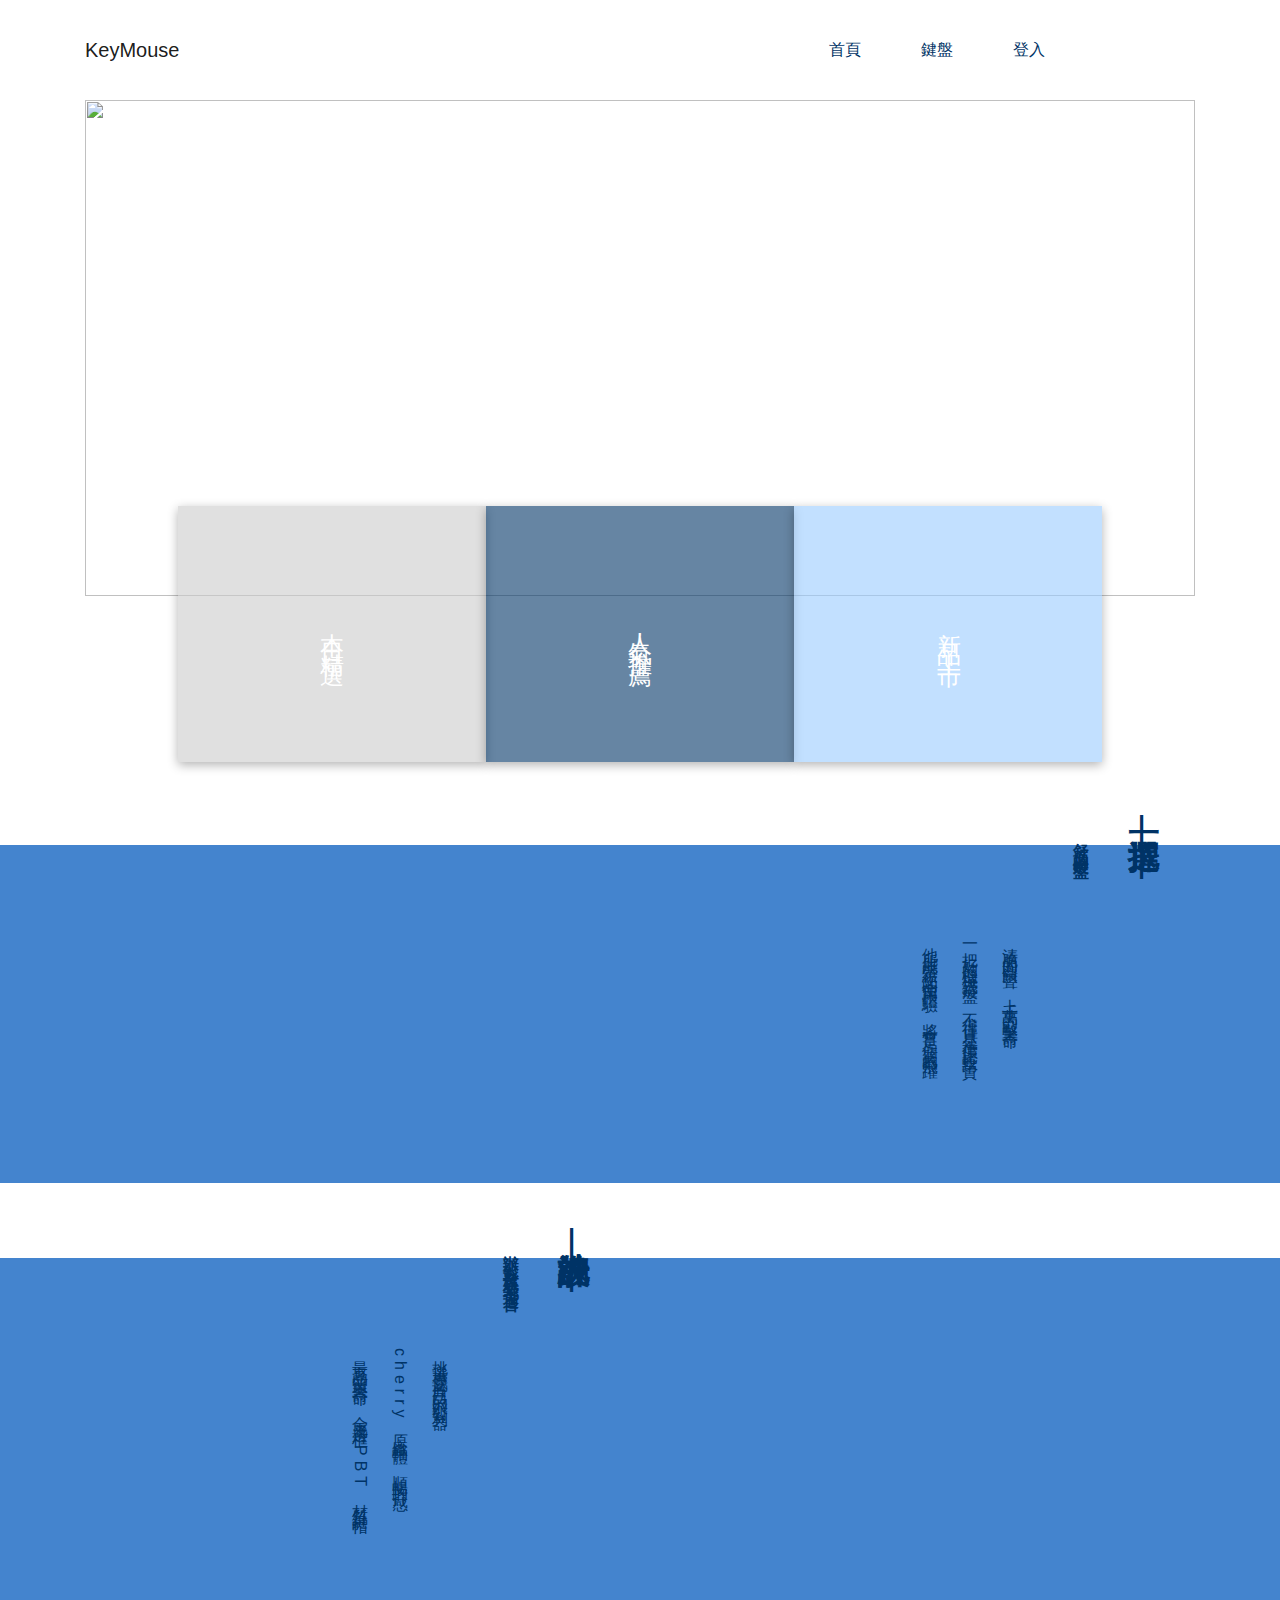
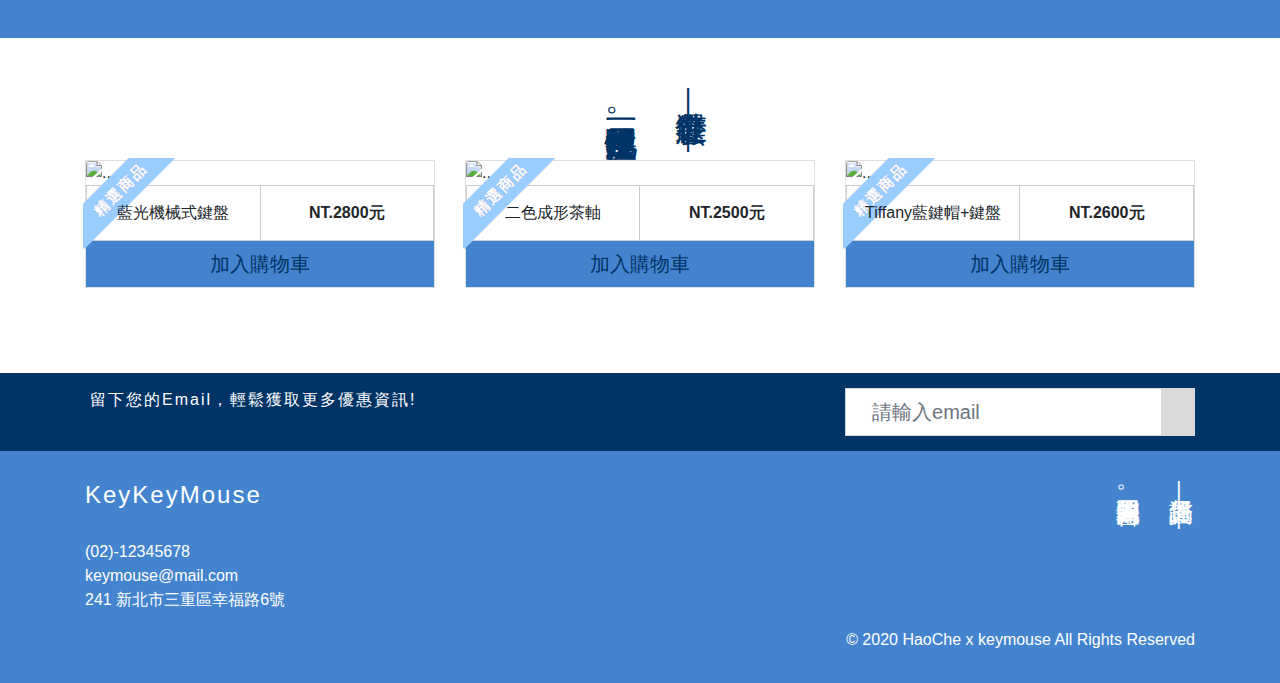
==== index.html @ 39cd57ff "Add files via upload" ====
<!DOCTYPE html>
<html lang="en">

<head>
  <meta charset="UTF-8">
  <meta name="viewport" content="width=device-width, initial-scale=1.0">
  <title>Document</title>
  <link rel="stylesheet" href="https://stackpath.bootstrapcdn.com/bootstrap/4.4.1/css/bootstrap.min.css" integrity="sha384-Vkoo8x4CGsO3+Hhxv8T/Q5PaXtkKtu6ug5TOeNV6gBiFeWPGFN9MuhOf23Q9Ifjh" crossorigin="anonymous">
  <link rel="stylesheet" href="stylesheet/all.css">
</head>

<body>
  <nav class="navbar navbar-expand-lg navbar-light bg-ac-light ">
    <div class="container">
      <a class="navbar-brand" href="#">KeyMouse<i class="far fa-keyboard fa-2x pt-3"></i></a>
      <button class="navbar-toggler" type="button" data-toggle="collapse" data-target="#navbarSupportedContent"
        aria-controls="navbarSupportedContent" aria-expanded="false" aria-label="Toggle navigation">
        <span class="navbar-toggler-icon"></span>
      </button>
      <div class="collapse navbar-collapse" id="navbarSupportedContent">
        <ul class="navbar-nav ml-auto">
          <li class="nav-item">
            <a class="nav-link text-ac-success" href="index.html">首頁 <span class="sr-only">(current)</span></a>
          </li>
          <li class="nav-item">
            <a class="nav-link text-ac-success" href="shopcart.html">鍵盤</a>
          </li>

          <li class="nav-item">
            <a class="nav-link text-ac-success" href="login.html" tabindex="-1" aria-disabled="true">登入</a>
          </li>
          <li class="nav-item mr-7">
            <a class="nav-link text-ac-success" href="paycar.html" tabindex="-1" aria-disabled="true"><i
                class="fas fa-shopping-cart"></i></a>
          </li>
        </ul>

      </div>
    </div>
  </nav>

  <div class="container mb-8">
    <div>
      <img
        src="https://images.unsplash.com/photo-1526920929362-5b26677c148c?ixlib=rb-1.2.1&ixid=eyJhcHBfaWQiOjEyMDd9&auto=format&fit=crop&w=1355&q=80"
        class="d-block w-100 ind-header" alt="">
    </div>
    <div class="row no-gutters justify-content-center text-center">
      <div class="col-md-10">
        <div class="row no-gutters">
          <div class="col-4">
            <div
              style="background-image: url(https://i.imgur.com/qX89IBs.png); background-position: center center; background-size: cover; background-repeat: no-repeat;">
              <div
                class="frosted-glass-today write-mode d-flex align-items-center justify-content-center h4 text-ac-light w-100">
                本日精選
              </div>
            </div>
          </div>
          <div class="col-4">
            <div style="background-image: url(https://images.unsplash.com/photo-1560317620-1ba88ae56e7b?ixlib=rb-1.2.1&ixid=eyJhcHBfaWQiOjEyMDd9&auto=format&fit=crop&w=1352&q=80); background-position: center center;
        background-size: cover;
        background-repeat: no-repeat;">
              <div
                class="focus frosted-glass-famous write-mode d-flex align-items-center justify-content-center h4 text-ac-light w-100">
                人氣推薦
              </div>
            </div>
          </div>
          <div class="col-4">
            <div style="background-image: url(https://i.imgur.com/8xKH4zR.png); background-position: center center;
          background-size: cover;
          background-repeat: no-repeat;">
              <div
                class="focus frosted-glass-news write-mode d-flex align-items-center justify-content-center h4 text-ac-light w-100">
                新品上市
              </div>
            </div>
          </div>
        </div>
      </div>
    </div>
  </div>
  <section class="container-fluid bg-ac-lsuccess  py-5" style="position: relative;">
    <div class="container">
      <div class="row">
        <div class="col-md-6  break-block">
          <div class="bg-cover section-image h-100 section-image"
            style="background-image:url('https://images.unsplash.com/photo-1555734621-0dc69d2aed3d?ixlib=rb-1.2.1&ixid=eyJhcHBfaWQiOjEyMDd9&auto=format&fit=crop&w=1350&q=80');">
          </div>
        </div>
        <div class="col-md-6 d-flex justify-content-end" style="max-height: 420px;">
          <div class="col d-inline write-mode py-md-7 py-5 text-ac-success mr-auto ml-2" style="letter-spacing: 5px;">
            <p>清脆的回饋聲，上千萬的敲擊壽命。</p>
            <p>一把好的機械式鍵盤，不僅僅只是造價比較昂貴，</p>
            <p>他所能帶給您的使用體驗，將會是一個質的飛躍。</p>
          </div>
          <div class="d-md-block sec-text write-mode font-weight-bold text-ac-success">
            <p class="h2 font-weight-bold">選擇一把——</p>
            <p class="mt-3" style="letter-spacing: 5px;">舒適的鍵盤</p>
          </div>
        </div>
      </div>
    </div>
  </section>
  <section class="container-fluid bg-ac-lsuccess mb-6 mt-8 py-5" style="position: relative;">
    <div class="container">
      <div class="row">

        <div class="col-md-6 d-flex justify-content-end " style="max-height: 420px;">
          <div class="col d-inline write-mode py-md-7 py-5 text-ac-success mr-auto ml-3" style="letter-spacing: 5px;">
            <p>挑選專屬於自己的辦公利器。</p>
            <p>cherry原廠軸體，順暢的打感</p>
            <p>最高品質與壽命，金屬邊框，PBT材質鍵帽。</p>
          </div>
          <div class="d-md-block sec-text write-mode font-weight-bold text-ac-success">
            <p class="h2 font-weight-bold ">洗練的設計——</p>
            <p class="mt-3" style="letter-spacing: 5px;">辦公影音娛樂都適合</p>
          </div>
        </div>
        <div class="col-md-6  break-block">
          <div class="bg-cover section-image h-100 section-image"
            style="background-image:url('https://images.unsplash.com/photo-1563486299190-d415ab26e837?ixlib=rb-1.2.1&ixid=eyJhcHBfaWQiOjEyMDd9&auto=format&fit=crop&w=1351&q=80');">
          </div>
        </div>
      </div>
    </div>
  </section>
  <section class="container-fluid">
    <div class="d-flex justify-content-center ">
      <h3 class="h2 write-mode text-ac-success">還在等什麼——<br>
        <p class="h2 write-mode mt-3">趕快選配一把鍵盤使用吧。</p>
      </h3>

    </div>
  </section>
  <div class="container mb-8">
    <div class="row">
      <div class="col-md-4 mb-2">
        <div class="card w-100 h-100" style="min-width: 300px;">
          <img
            src="https://images.unsplash.com/photo-1489257712451-3a66755ca19c?ixlib=rb-1.2.1&auto=format&fit=crop&w=1350&q=80"
            class="card-img-top" alt="...">
          <div class="card-body p-0 " style="border:1px solid #cccccc">
            <i class="far fa-heart favorite" style="width:20px; height:20px;"></i>
            <div class="ribbon-wrapper">
              <div class="ribbon ">
                精選商品
              </div>
            </div>
            <div class=" d-flex text-center">
              <div class="commodity-name col p-3">
                藍光機械式鍵盤
              </div>
              <strong class="col d-flex align-items-center justify-content-center p-3">
                NT.2800元
              </strong>
            </div>
          </div>
          <a href="#" class="btn-lg btn-ac-lsuccess text-center rounded-0 text-ac-success shop-cart-hover">加入購物車</a>
        </div>
      </div>
      <div class="col-md-4 mb-2">
        <div class="card w-100 h-100" style="min-width: 300px;">
          <img
            src="https://images.unsplash.com/photo-1553680528-62abdfec6544?ixlib=rb-1.2.1&ixid=eyJhcHBfaWQiOjEyMDd9&auto=format&fit=crop&w=1350&q=80"
            class="card-img-top" alt="...">
          <div class="card-body p-0" style="border:1px solid #cccccc">
            <i class="far fa-heart favorite" style="width:20px; height:20px;"></i>
            <div class="ribbon-wrapper">
              <div class="ribbon ">
                精選商品
              </div>
            </div>
            <div class=" d-flex text-center">
              <div class="commodity-name col p-3">
                二色成形茶軸
              </div>
              <strong class="col d-flex align-items-center justify-content-center p-3">
                NT.2500元
              </strong>
            </div>
          </div>
          <a href="#" class="btn-lg btn-ac-lsuccess text-center rounded-0 text-ac-success shop-cart-hover">加入購物車</a>
        </div>
      </div>
      <div class="col-md-4 mb-2">
        <div class="card w-100 h-100" style="min-width: 300px;">
          <img
            src="https://images.unsplash.com/photo-1517518295033-d5ab8ca078cc?ixlib=rb-1.2.1&ixid=eyJhcHBfaWQiOjEyMDd9&auto=format&fit=crop&w=1351&q=80"
            class="card-img-top" alt="...">
          <div class="card-body p-0" style="border:1px solid #cccccc">
            <i class="far fa-heart favorite" style="width:20px; height:20px;"></i>
            <div class="ribbon-wrapper">
              <div class="ribbon ">
                精選商品
              </div>
            </div>
            <div class=" d-flex text-center">
              <div class="commodity-name col p-3">
                Tiffany藍鍵帽+鍵盤
              </div>
              <strong class="col d-flex align-items-center justify-content-center p-3">
                NT.2600元
              </strong>
            </div>
          </div>
          <a href="#" class="btn-lg btn-ac-lsuccess text-center rounded-0 text-ac-success shop-cart-hover">加入購物車</a>
        </div>
      </div>
    </div>
  </div>
  <section class="container-fluid bg-ac-success">
    <div class="container py-3">
      <div class="row">
        <div class="col-sm-5 text-white">
          <p class="d-flex align-items-center" style="letter-spacing:2px;"><i
              class="far fa-keyboard fa-2x mr-1"></i>留下您的Email，輕鬆獲取更多優惠資訊!</p>
        </div>
        <div class="col-sm-4 ml-auto">
          <div class="input-group input-group-lg user">
            <input type="text" class="form-control border-right-0 rounded-0" placeholder="請輸入email"
              aria-label="Recipient's username" aria-describedby="button-addon2"><i
              class="fas fa-envelope icon mt-4 mx-1"></i>
            <div class="input-group-append">
              <button class="btn btn-ac-warning rounded-0" type="button" id="button-addon2"><i
                  class="fas fa-arrow-alt-circle-right"></i></button>
            </div>
          </div>
        </div>
      </div>
    </div>
  </section>
  <footer class="container-fluid bg-ac-lsuccess text-white py-3">
    <div class="container">
      <div class="row">
        <div class="col-md-6">
          <div>
            <p class="d-flex align-items-center h4 py-3" style="letter-spacing:2px;">KeyKeyMouse<i
                class="fas fa-mouse ml-2"></i></p>
          </div>
          <ul class="mt-3 pl-0" style="list-style: none;">
            <li>(02)-12345678</li>
            <li>keymouse@mail.com</li>
            <li>241 新北市三重區幸福路6號</li>
          </ul>
        </div>
        <div class="col-md-6 d-none d-sm-block">
          <h3 class="h4 write-mode ml-auto mr-0 mt-3">品質保證——
            <p>完善的保固政策。</p>
          </h3>
        </div>
      </div>
      <div class="row">
        <div class="col-md-5">
          <div>
            <i class="fab fa-facebook-square fa-2x"></i>
            <i class="fab fa-instagram fa-2x"></i>
          </div>
        </div>
        <div class="col-md-7 d-flex justify-content-md-end">
          <p>© 2020 HaoChe x keymouse All Rights Reserved</p>
        </div>
      </div>
    </div>

  </footer>

  <script src="https://cdnjs.cloudflare.com/ajax/libs/font-awesome/5.12.1/js/all.min.js"></script>
  <script src="https://code.jquery.com/jquery-3.4.1.slim.min.js"
    integrity="sha384-J6qa4849blE2+poT4WnyKhv5vZF5SrPo0iEjwBvKU7imGFAV0wwj1yYfoRSJoZ+n"
    crossorigin="anonymous"></script>
  <script src="https://cdn.jsdelivr.net/npm/popper.js@1.16.0/dist/umd/popper.min.js"
    integrity="sha384-Q6E9RHvbIyZFJoft+2mJbHaEWldlvI9IOYy5n3zV9zzTtmI3UksdQRVvoxMfooAo"
    crossorigin="anonymous"></script>
  <script src="https://stackpath.bootstrapcdn.com/bootstrap/4.4.1/js/bootstrap.min.js"
    integrity="sha384-wfSDF2E50Y2D1uUdj0O3uMBJnjuUD4Ih7YwaYd1iqfktj0Uod8GCExl3Og8ifwB6"
    crossorigin="anonymous"></script>
  <script src="js/all.js"></script>
</body>

</html>
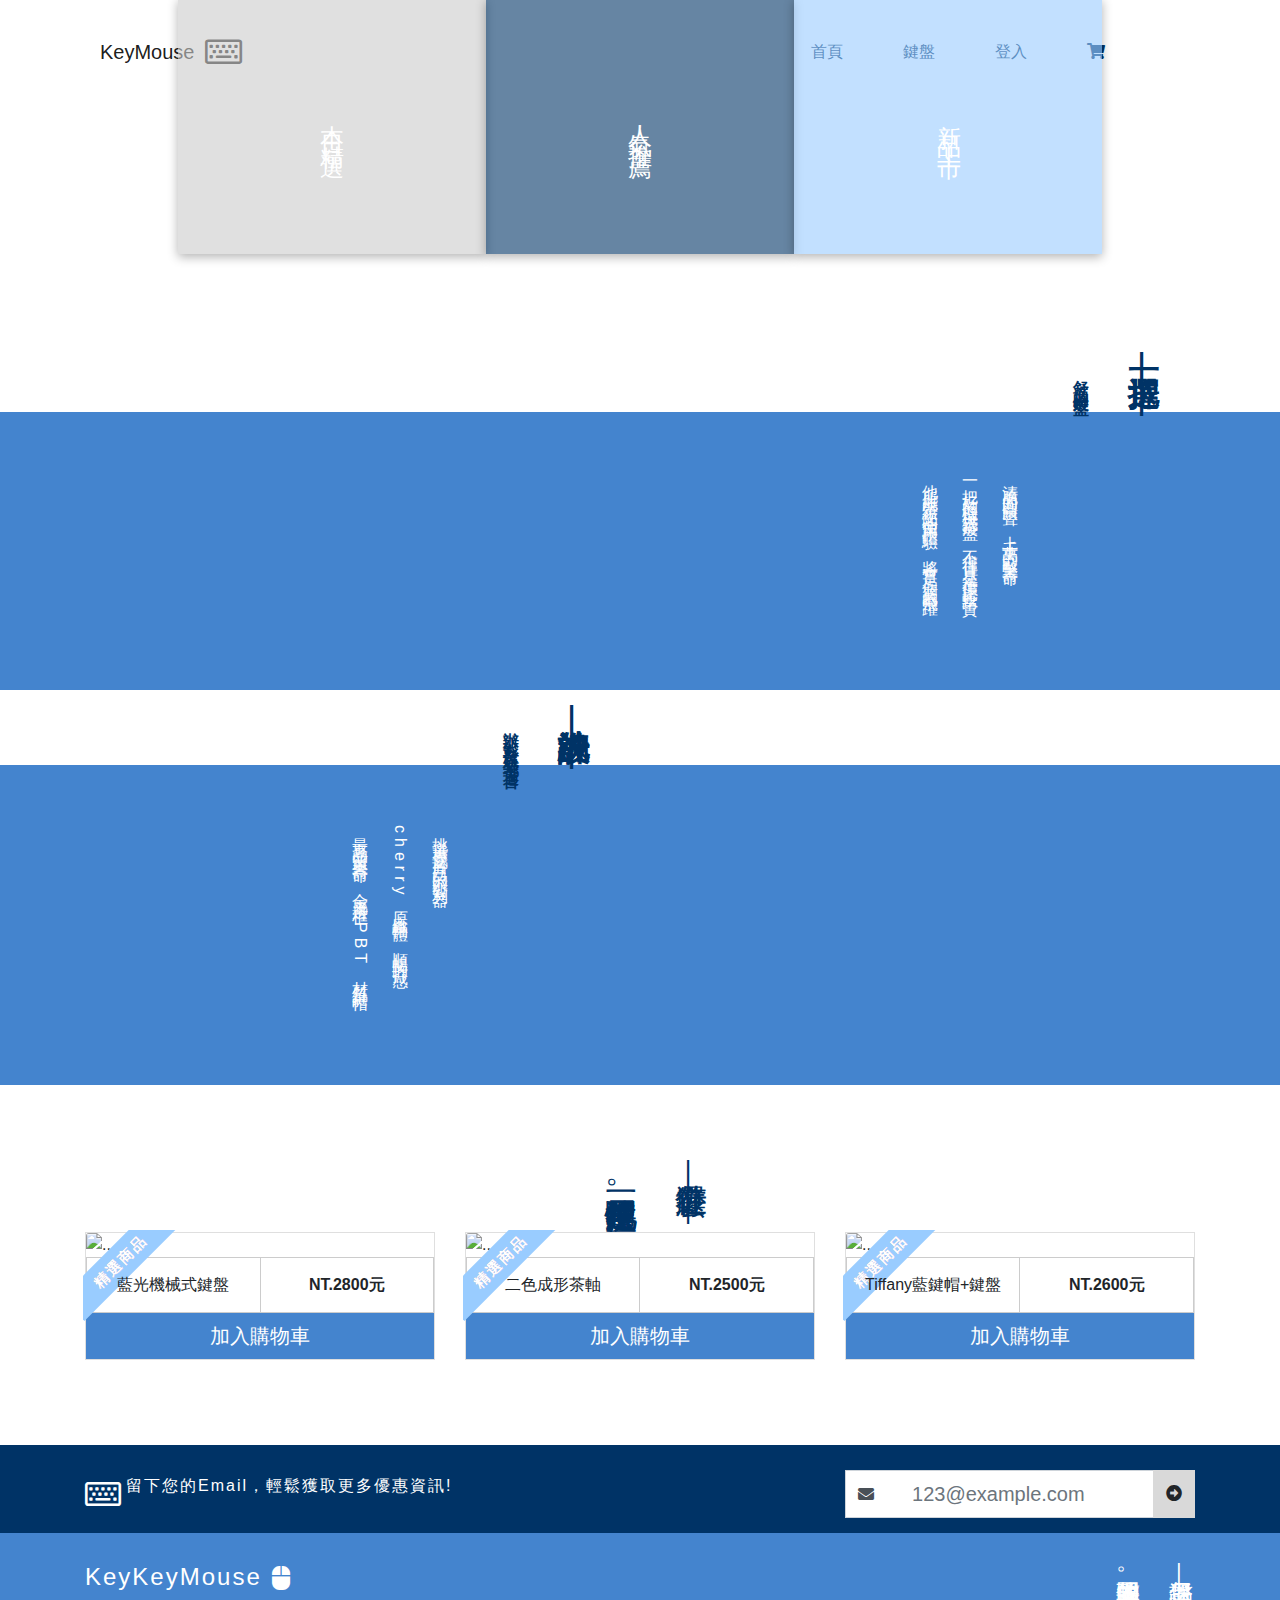
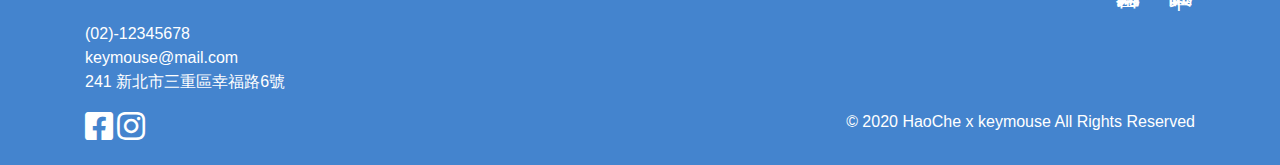
==== commit 7f63ac06: "Add files via upload" ====
--- a/index.html
+++ b/index.html
@@ -7,90 +7,82 @@
   <title>Document</title>
   <link rel="stylesheet" href="https://stackpath.bootstrapcdn.com/bootstrap/4.4.1/css/bootstrap.min.css" integrity="sha384-Vkoo8x4CGsO3+Hhxv8T/Q5PaXtkKtu6ug5TOeNV6gBiFeWPGFN9MuhOf23Q9Ifjh" crossorigin="anonymous">
   <link rel="stylesheet" href="stylesheet/all.css">
+  <link rel="stylesheet" href="https://cdnjs.cloudflare.com/ajax/libs/font-awesome/5.13.0/css/all.min.css">
 </head>
 
 <body>
   <nav class="navbar navbar-expand-lg navbar-light bg-ac-light ">
     <div class="container">
-      <a class="navbar-brand" href="#">KeyMouse<i class="far fa-keyboard fa-2x pt-3"></i></a>
+      <a class="navbar-brand d-flex align-items-center pl-3" href="#">KeyMouse<i class="far fa-keyboard pl-2" style="font-size: 33px;"></i></a>
       <button class="navbar-toggler" type="button" data-toggle="collapse" data-target="#navbarSupportedContent"
-        aria-controls="navbarSupportedContent" aria-expanded="false" aria-label="Toggle navigation">
-        <span class="navbar-toggler-icon"></span>
+          aria-controls="navbarSupportedContent" aria-expanded="false" aria-label="Toggle navigation">
+          <span class="navbar-toggler-icon"></span>
       </button>
       <div class="collapse navbar-collapse" id="navbarSupportedContent">
-        <ul class="navbar-nav ml-auto">
-          <li class="nav-item">
-            <a class="nav-link text-ac-success" href="index.html">首頁 <span class="sr-only">(current)</span></a>
-          </li>
-          <li class="nav-item">
-            <a class="nav-link text-ac-success" href="shopcart.html">鍵盤</a>
-          </li>
-
-          <li class="nav-item">
-            <a class="nav-link text-ac-success" href="login.html" tabindex="-1" aria-disabled="true">登入</a>
-          </li>
-          <li class="nav-item mr-7">
-            <a class="nav-link text-ac-success" href="paycar.html" tabindex="-1" aria-disabled="true"><i
-                class="fas fa-shopping-cart"></i></a>
-          </li>
-        </ul>
-
-      </div>
-    </div>
+          <ul class="navbar-nav ml-auto">
+              <li class="nav-item">
+                  <a class="nav-link text-ac-success" href="index.html">首頁 <span class="sr-only">(current)</span></a>
+              </li>
+              <li class="nav-item">
+                  <a class="nav-link text-ac-success" href="shopcart.html">鍵盤</a>
+              </li>
+
+              <li class="nav-item">
+                  <a class="nav-link text-ac-success" href="login.html" tabindex="-1" aria-disabled="true">登入</a>
+              </li>
+              <li class="nav-item mr-7">
+                  <a class="nav-link text-ac-success" href="paycar.html" tabindex="-1" aria-disabled="true"><i
+                          class="fas fa-shopping-cart"></i></a>
+              </li>
+          </ul>
+
+      </div>
+  </div>
   </nav>
 
   <div class="container mb-8">
-    <div>
-      <img
-        src="https://images.unsplash.com/photo-1526920929362-5b26677c148c?ixlib=rb-1.2.1&ixid=eyJhcHBfaWQiOjEyMDd9&auto=format&fit=crop&w=1355&q=80"
-        class="d-block w-100 ind-header" alt="">
+    <div class="index-header">
+      
     </div>
     <div class="row no-gutters justify-content-center text-center">
       <div class="col-md-10">
         <div class="row no-gutters">
-          <div class="col-4">
-            <div
-              style="background-image: url(https://i.imgur.com/qX89IBs.png); background-position: center center; background-size: cover; background-repeat: no-repeat;">
+          <div class="col-4 pt-8 pb-8 today" style="margin-top: -90px;">
               <div
                 class="frosted-glass-today write-mode d-flex align-items-center justify-content-center h4 text-ac-light w-100">
                 本日精選
               </div>
-            </div>
-          </div>
-          <div class="col-4">
-            <div style="background-image: url(https://images.unsplash.com/photo-1560317620-1ba88ae56e7b?ixlib=rb-1.2.1&ixid=eyJhcHBfaWQiOjEyMDd9&auto=format&fit=crop&w=1352&q=80); background-position: center center;
-        background-size: cover;
-        background-repeat: no-repeat;">
+              <div class="card-left-bg"></div>
+          </div>
+          <div class="col-4 pt-8 pb-8" style="margin-top: -90px;">
               <div
                 class="focus frosted-glass-famous write-mode d-flex align-items-center justify-content-center h4 text-ac-light w-100">
                 人氣推薦
               </div>
-            </div>
-          </div>
-          <div class="col-4">
-            <div style="background-image: url(https://i.imgur.com/8xKH4zR.png); background-position: center center;
-          background-size: cover;
-          background-repeat: no-repeat;">
+              <div class="card-center-bg"></div>
+          </div>
+          <div class="col-4 pt-8 pb-8" style="margin-top: -90px;">
               <div
                 class="focus frosted-glass-news write-mode d-flex align-items-center justify-content-center h4 text-ac-light w-100">
                 新品上市
               </div>
+              <div class="card-right-bg"></div>
             </div>
           </div>
         </div>
       </div>
     </div>
   </div>
-  <section class="container-fluid bg-ac-lsuccess  py-5" style="position: relative;">
-    <div class="container">
-      <div class="row">
-        <div class="col-md-6  break-block">
+  <section class="container-fluid bg-ac-lsuccess mb-8 pb-0 px-0" style="position: relative;">
+    <div class="container">
+      <div class="row">
+        <div class="col-md-6  break-block px-0">
           <div class="bg-cover section-image h-100 section-image"
             style="background-image:url('https://images.unsplash.com/photo-1555734621-0dc69d2aed3d?ixlib=rb-1.2.1&ixid=eyJhcHBfaWQiOjEyMDd9&auto=format&fit=crop&w=1350&q=80');">
           </div>
         </div>
         <div class="col-md-6 d-flex justify-content-end" style="max-height: 420px;">
-          <div class="col d-inline write-mode py-md-7 py-5 text-ac-success mr-auto ml-2" style="letter-spacing: 5px;">
+          <div class="col d-inline write-mode py-md-7 py-5 text-ac-light mr-auto ml-2" style="letter-spacing: 5px;">
             <p>清脆的回饋聲，上千萬的敲擊壽命。</p>
             <p>一把好的機械式鍵盤，不僅僅只是造價比較昂貴，</p>
             <p>他所能帶給您的使用體驗，將會是一個質的飛躍。</p>
@@ -103,12 +95,12 @@
       </div>
     </div>
   </section>
-  <section class="container-fluid bg-ac-lsuccess mb-6 mt-8 py-5" style="position: relative;">
+  <section class="container-fluid bg-ac-lsuccess  mt-8 pb-0 px-0 " style="position: relative;">
     <div class="container">
       <div class="row">
 
         <div class="col-md-6 d-flex justify-content-end " style="max-height: 420px;">
-          <div class="col d-inline write-mode py-md-7 py-5 text-ac-success mr-auto ml-3" style="letter-spacing: 5px;">
+          <div class="col d-inline write-mode py-md-7 py-5 text-ac-light mr-auto ml-3" style="letter-spacing: 5px;">
             <p>挑選專屬於自己的辦公利器。</p>
             <p>cherry原廠軸體，順暢的打感</p>
             <p>最高品質與壽命，金屬邊框，PBT材質鍵帽。</p>
@@ -118,7 +110,7 @@
             <p class="mt-3" style="letter-spacing: 5px;">辦公影音娛樂都適合</p>
           </div>
         </div>
-        <div class="col-md-6  break-block">
+        <div class="col-md-6  break-block px-0 w-100">
           <div class="bg-cover section-image h-100 section-image"
             style="background-image:url('https://images.unsplash.com/photo-1563486299190-d415ab26e837?ixlib=rb-1.2.1&ixid=eyJhcHBfaWQiOjEyMDd9&auto=format&fit=crop&w=1351&q=80');">
           </div>
@@ -126,7 +118,7 @@
       </div>
     </div>
   </section>
-  <section class="container-fluid">
+  <section class="container-fluid mt-8">
     <div class="d-flex justify-content-center ">
       <h3 class="h2 write-mode text-ac-success">還在等什麼——<br>
         <p class="h2 write-mode mt-3">趕快選配一把鍵盤使用吧。</p>
@@ -157,7 +149,7 @@
               </strong>
             </div>
           </div>
-          <a href="#" class="btn-lg btn-ac-lsuccess text-center rounded-0 text-ac-success shop-cart-hover">加入購物車</a>
+          <a href="#" class="btn-lg btn-ac-lsuccess text-center rounded-0 text-ac-light shop-cart-hover">加入購物車</a>
         </div>
       </div>
       <div class="col-md-4 mb-2">
@@ -181,7 +173,7 @@
               </strong>
             </div>
           </div>
-          <a href="#" class="btn-lg btn-ac-lsuccess text-center rounded-0 text-ac-success shop-cart-hover">加入購物車</a>
+          <a href="#" class="btn-lg btn-ac-lsuccess text-center rounded-0 text-ac-light shop-cart-hover">加入購物車</a>
         </div>
       </div>
       <div class="col-md-4 mb-2">
@@ -205,7 +197,7 @@
               </strong>
             </div>
           </div>
-          <a href="#" class="btn-lg btn-ac-lsuccess text-center rounded-0 text-ac-success shop-cart-hover">加入購物車</a>
+          <a href="#" class="btn-lg btn-ac-lsuccess text-center rounded-0 text-ac-light shop-cart-hover">加入購物車</a>
         </div>
       </div>
     </div>
@@ -213,24 +205,37 @@
   <section class="container-fluid bg-ac-success">
     <div class="container py-3">
       <div class="row">
-        <div class="col-sm-5 text-white">
-          <p class="d-flex align-items-center" style="letter-spacing:2px;"><i
-              class="far fa-keyboard fa-2x mr-1"></i>留下您的Email，輕鬆獲取更多優惠資訊!</p>
-        </div>
-        <div class="col-sm-4 ml-auto">
-          <div class="input-group input-group-lg user">
+        <div class="col-sm-5 text-white d-flex align-items-center mt-2">
+          <div class="d-flex align-items-center">
+            <i class="far fa-keyboard fa-2x mr-1"></i>
+          <p class="footer-p" style="letter-spacing:2px;">留下您的Email，輕鬆獲取更多優惠資訊!</p>
+          </div>
+        </div>
+        <div class="col-sm-4 ml-auto mt-2">
+          <div class="form-group mb-0">
+            <div class="input-group">
+                <div class="input-group-prepend">
+                  <div class="input-group-text bg-white"><i class="fas fa-envelope"></i></div>
+                </div>
+                <input type="email" class="form-control form-control-lg rounded-0 border-left-0" id="email" placeholder="123@example.com"  style="border-right: 0;">
+                <div class="input-group-append">
+                  <button class="btn btn-ac-warning rounded-0" type="button" id="button-addon2"><i
+                      class="fas fa-arrow-alt-circle-right"></i></button>
+                </div>
+              </div>
+            </div> 
+          <!--<div class="input-group input-group-lg user">
             <input type="text" class="form-control border-right-0 rounded-0" placeholder="請輸入email"
               aria-label="Recipient's username" aria-describedby="button-addon2"><i
               class="fas fa-envelope icon mt-4 mx-1"></i>
-            <div class="input-group-append">
-              <button class="btn btn-ac-warning rounded-0" type="button" id="button-addon2"><i
-                  class="fas fa-arrow-alt-circle-right"></i></button>
-            </div>
-          </div>
-        </div>
-      </div>
-    </div>
-  </section>
+            
+          </div>-->
+        </div>
+      </div>
+    </div>
+  </section>
+
+
   <footer class="container-fluid bg-ac-lsuccess text-white py-3">
     <div class="container">
       <div class="row">
@@ -266,7 +271,7 @@
 
   </footer>
 
-  <script src="https://cdnjs.cloudflare.com/ajax/libs/font-awesome/5.12.1/js/all.min.js"></script>
+  
   <script src="https://code.jquery.com/jquery-3.4.1.slim.min.js"
     integrity="sha384-J6qa4849blE2+poT4WnyKhv5vZF5SrPo0iEjwBvKU7imGFAV0wwj1yYfoRSJoZ+n"
     crossorigin="anonymous"></script>
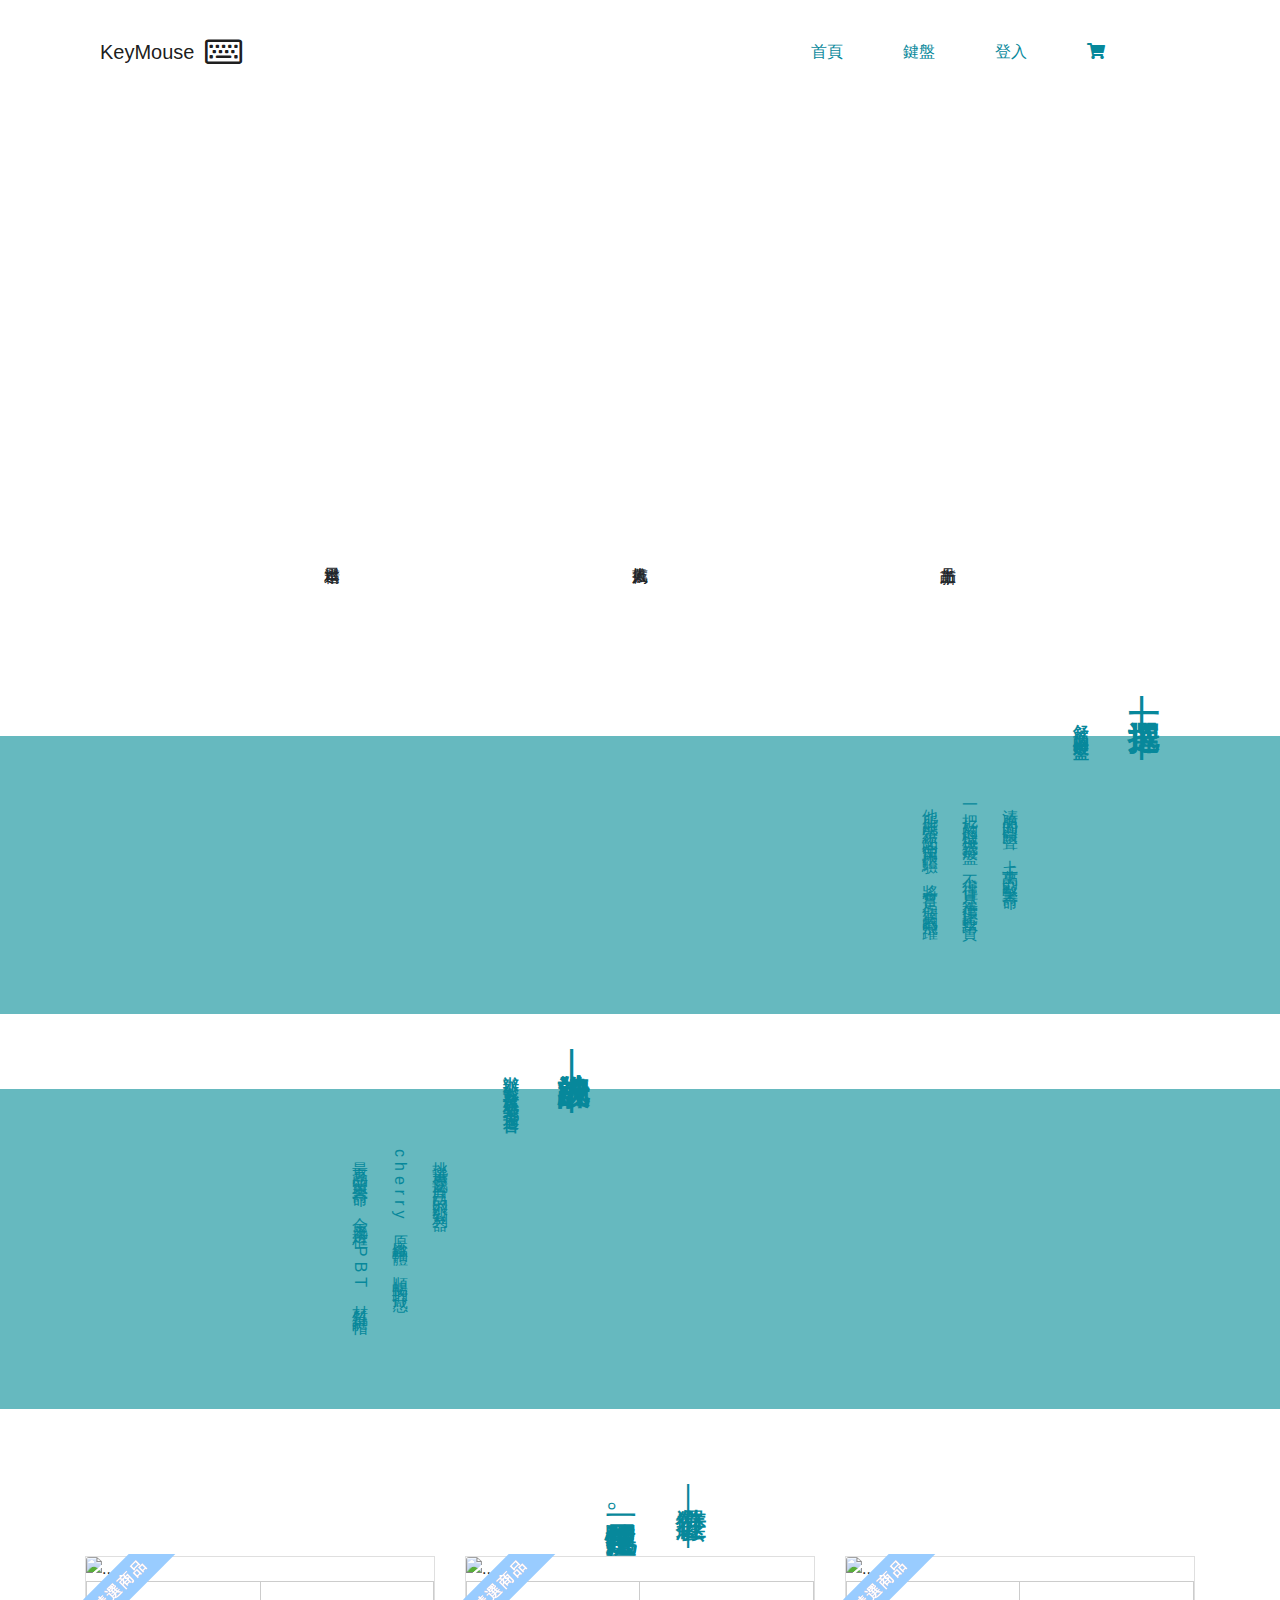
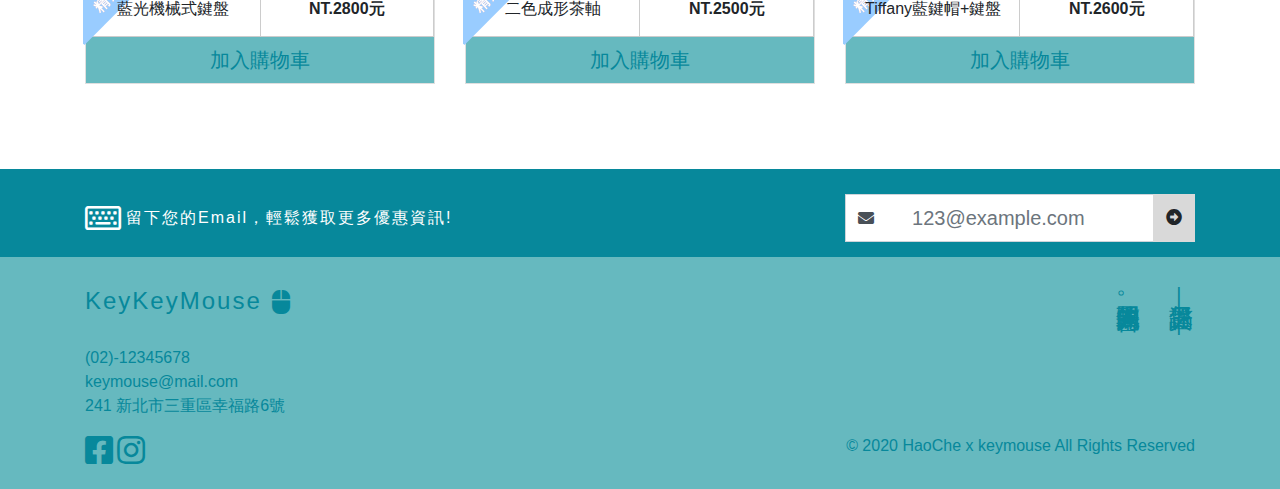
==== commit 1528f131: "Add files via upload" ====
--- a/index.html
+++ b/index.html
@@ -47,28 +47,19 @@
     <div class="row no-gutters justify-content-center text-center">
       <div class="col-md-10">
         <div class="row no-gutters">
-          <div class="col-4 pt-8 pb-8 today" style="margin-top: -90px;">
-              <div
-                class="frosted-glass-today write-mode d-flex align-items-center justify-content-center h4 text-ac-light w-100">
-                本日精選
-              </div>
-              <div class="card-left-bg"></div>
-          </div>
-          <div class="col-4 pt-8 pb-8" style="margin-top: -90px;">
-              <div
-                class="focus frosted-glass-famous write-mode d-flex align-items-center justify-content-center h4 text-ac-light w-100">
-                人氣推薦
-              </div>
-              <div class="card-center-bg"></div>
-          </div>
-          <div class="col-4 pt-8 pb-8" style="margin-top: -90px;">
-              <div
-                class="focus frosted-glass-news write-mode d-flex align-items-center justify-content-center h4 text-ac-light w-100">
-                新品上市
-              </div>
-              <div class="card-right-bg"></div>
-            </div>
-          </div>
+          <a class="col-4 pt-8 pb-8 today" style="margin-top: -90px;cursor: pointer;">
+              <span class="today write-mode">本日精選</span>
+              <div class="card-f card-all"></div>
+          </a>
+          <div class="col-4 pt-8 pb-8" style="margin-top: -90px;cursor: pointer;">
+              <span class="today write-mode">人氣推薦</span>
+              <div class="card-center-bg card-all"></div>
+          </div>
+          <a class="col-4 pt-8 pb-8" style="margin-top: -90px;cursor: pointer;">
+              <span class="today write-mode">新品上市</span>
+              <div class="card-right-bg card-all"></div>
+            </div>
+          </a>
         </div>
       </div>
     </div>
@@ -82,7 +73,7 @@
           </div>
         </div>
         <div class="col-md-6 d-flex justify-content-end" style="max-height: 420px;">
-          <div class="col d-inline write-mode py-md-7 py-5 text-ac-light mr-auto ml-2" style="letter-spacing: 5px;">
+          <div class="col d-inline write-mode py-md-7 py-5 text-ac-success mr-auto ml-2" style="letter-spacing: 5px;">
             <p>清脆的回饋聲，上千萬的敲擊壽命。</p>
             <p>一把好的機械式鍵盤，不僅僅只是造價比較昂貴，</p>
             <p>他所能帶給您的使用體驗，將會是一個質的飛躍。</p>
@@ -100,7 +91,7 @@
       <div class="row">
 
         <div class="col-md-6 d-flex justify-content-end " style="max-height: 420px;">
-          <div class="col d-inline write-mode py-md-7 py-5 text-ac-light mr-auto ml-3" style="letter-spacing: 5px;">
+          <div class="col d-inline write-mode py-md-7 py-5 text-ac-success mr-auto ml-3" style="letter-spacing: 5px;">
             <p>挑選專屬於自己的辦公利器。</p>
             <p>cherry原廠軸體，順暢的打感</p>
             <p>最高品質與壽命，金屬邊框，PBT材質鍵帽。</p>
@@ -149,7 +140,7 @@
               </strong>
             </div>
           </div>
-          <a href="#" class="btn-lg btn-ac-lsuccess text-center rounded-0 text-ac-light shop-cart-hover">加入購物車</a>
+          <a href="#" class="btn-lg btn-ac-lsuccess text-center rounded-0 text-ac-success shop-cart-hover">加入購物車</a>
         </div>
       </div>
       <div class="col-md-4 mb-2">
@@ -173,7 +164,7 @@
               </strong>
             </div>
           </div>
-          <a href="#" class="btn-lg btn-ac-lsuccess text-center rounded-0 text-ac-light shop-cart-hover">加入購物車</a>
+          <a href="#" class="btn-lg btn-ac-lsuccess text-center rounded-0 text-ac-success shop-cart-hover">加入購物車</a>
         </div>
       </div>
       <div class="col-md-4 mb-2">
@@ -197,7 +188,7 @@
               </strong>
             </div>
           </div>
-          <a href="#" class="btn-lg btn-ac-lsuccess text-center rounded-0 text-ac-light shop-cart-hover">加入購物車</a>
+          <a href="#" class="btn-lg btn-ac-lsuccess text-center rounded-0 text-ac-success shop-cart-hover">加入購物車</a>
         </div>
       </div>
     </div>
@@ -236,7 +227,7 @@
   </section>
 
 
-  <footer class="container-fluid bg-ac-lsuccess text-white py-3">
+  <footer class="container-fluid bg-ac-lsuccess text-ac-success py-3">
     <div class="container">
       <div class="row">
         <div class="col-md-6">
